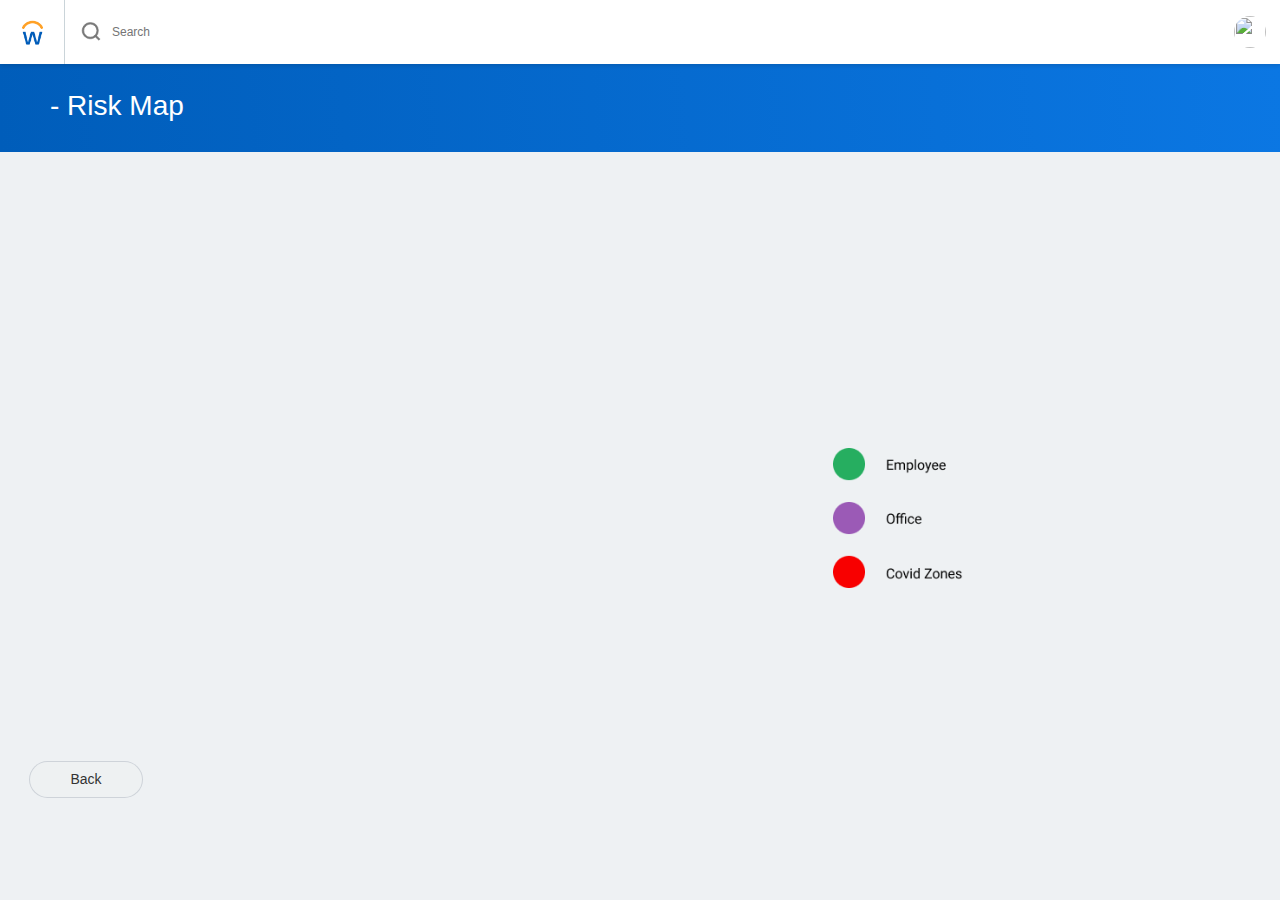
==== index.html @ b1cd4085 "init" ====
<html> 
<head> 
	<meta http-equiv="content-type" content="text/html; charset=UTF-8" /> 
	<title>Google Maps Multiple Markers</title> 
	<script src="http://maps.google.com/maps/api/js?key=AIzaSyCsTdYvC3eE1Tyza6vD00eTCcVnkrwaWxo&sensor=false" type="text/javascript"></script>
	<script src="Script.js" type="text/javascript"></script>
	<link rel="stylesheet" type="text/css" href="css/styles.css" media="screen"/>
</head> 
<body onload="changeIframeSrc()">
	<!-- Top Nav Bar Start -->
	<div class="topNavFull">
		<div class="topNavLeft">
			<div class="wdappchrome-j" style="visibility: visible;">
				<button class="topNavLeftButton" title="Home" aria-label="Home">
					<div class="wdappchrome-l">
						<img src="img/logo.PNG"width="35" height="35"/>
						<a link="https://wd3-impl.workday.com/quilter2/d/inst/3$11353/4181$5.htmld"></a>
					</div>
				</button>
			</div>
			<div class="topNavLeftLine"></div>
			<div role="search" id="wd-searchInput">
				<div class="wdappchrome-aj">
					<input class="wdappchrome-al" type="search" data-automation-id="globalSearchInput" aria-label="search all of workday" aria-autocomplete="list" aria-owns="wd-searchAutocompleteList" aria-haspopup="true" role="combobox" aria-expanded="false" aria-activedescendant="" placeholder="Search"><button class="wdappchrome-an wdappchrome-ap wdappchrome-am" data-automation-id="searchInputSearchIcon" tabindex="-1" title="Search" aria-label="Search">
						<button class="wdappchrome-an" data-automation-id="searchInputSearchIcon" tabindex="-1" title="Search" aria-label="Search">
							<div class="wdappchrome-ao">
								<img src="img/Search.PNG"width="30" height="30"/>
							</div>
						</button>
				</div>
			</div>
		</div>
		<div class="topNavRight">
			<div class="wdappchrome-aao">
				<button class="wdappchrome-aap" data-automation-id="Current_User" aria-haspopup="true" aria-expanded="false">
					<div class="wdappchrome-s">
						<img src="https://impl.workdaycdn.com/wday/uiclient/static/gwt-desktop/2020.29.032/update/WorkdayApp/93B959D18471CDA424277B53D8DB14AA.cache.svg" class="wdappchrome-aaq">
					</div>
				</button>
			</div>
		</div>
	</div>
	<!-- Top Nav Bar End -->
	<div class="TopBar">
		<div class="WKLK" data-automation-id="viewStackHeaderTitle">
			<h1 id="heading_0ad29a94-457e-4d3a-a761-de5312bbacb5" class="WIPK">
				<span class="WDLK" id="City" title="Risk Map"></span><span class="WDLK" title="Risk Map">- Risk Map</span>
			</h1>
			<div>
				<span class="WOJK"></span>
			</div>
		</div>
	</div>
	<div class="Title">
		<div class="workdayHome-n">
			<h1 class="workdayHome-j" id="title" ></h1>
		</div>
	</div>
	<div class="MapParent">
		<div class="map" id="map"></div>
		<div>
			<img src="img/Map.png" class="Map-legend">
		</div>
	</div>
	<button class="WJEN" id="Back" tabindex="0" aria-disabled="false" role="button" id="4057243a6f0b48d38a792e9a3fa8f95c" title="Cancel" type="button">
		<span class="WPEN"></span><span class="WLEN" title="Cancel">
			Back
		</span>
	</button>
</body>
</html>
---- css/styles.css ----
/*
 * workdayApp.css
 * required base styles
 */

 @font-face {
    font-family: "WorkdaySans";
    src: local('WorkdaySans'),
    url('../fonts/workdaysans/v2_5/WorkdaySans.eot?#iefix') format('embedded-opentype'),
    url('../fonts/workdaysans/v2_5/WorkdaySans.woff') format('woff'),
    url('../fonts/workdaysans/v2_5/WorkdaySans.ttf') format('truetype'),
    url('../fonts/workdaysans/v2_5/WorkdaySans.svg') format('svg');
    font-weight: normal;
    font-style: normal;
}

@font-face {
    font-family: "Droid Sans Mono";
    src: local('Droid Sans Mono'), url(../fonts/droidsansmono/v1/droidsansmono.woff2) format('woff2'), url(../fonts/droidsansmono/v1/droidsansmono.woff) format('woff'), url(../fonts/droidsansmono/v1/droidsansmono.ttf) format('truetype');
}

@font-face {
    font-family: "Roboto Mono";
    font-style: normal;
    font-weight: 400;
    src: local('Roboto Mono'),
    url(../fonts/robotomono/Roboto_Mono_400.woff2) format('woff2'),
    url(../fonts/robotomono/Roboto_Mono_400.woff) format('woff'),
    url(../fonts/robotomono/Roboto_Mono_400.ttf) format('truetype'),
    url(../fonts/robotomono/Roboto_Mono_400.svg) format('svg');
}

@font-face {
    font-family: 'Roboto';
    font-style: normal;
    font-weight: 400;
    src: local('Roboto'), local('Roboto-Regular'),
    url(../fonts/roboto/v2/Roboto400.woff2) format('woff2'),
    url(../fonts/roboto/v2/Roboto400.woff) format('woff'),
    url(../fonts/roboto/v2/Roboto400.ttf) format('truetype');
}

@font-face {
    font-family: 'Roboto';
    font-style: normal;
    font-weight: 500;
    src: local('Roboto Medium'), local('Roboto-Medium'),
    url(../fonts/roboto/v2/Roboto500.woff2) format('woff2'),
    url(../fonts/roboto/v2/Roboto500.woff) format('woff'),
    url(../fonts/roboto/v2/Roboto500.ttf) format('truetype');
}

@font-face {
    font-family: 'Roboto';
    font-style: normal;
    font-weight: 700;
    src: local('Roboto Bold'), local('Roboto-Bold'),
    url(../fonts/roboto/v2/Roboto700.woff2) format('woff2'),
    url(../fonts/roboto/v2/Roboto700.woff) format('woff'),
    url(../fonts/roboto/v2/Roboto700.ttf) format('truetype');
}

/* Icon Font hooks: Keep fighting GWTs "optimizations" */
i[data-icon-id]::before {
    content: attr(data-icon-id);
}

i[data-icon-rtl-id]::after {
    content: attr(data-icon-rtl-id);
}

.externalGlobalSearchInput::-webkit-input-placeholder {
    font-style: normal;
    color: rgba(252, 252, 252, 1);
    text-overflow: ellipsis;
}

.externalGlobalSearchInput::-moz-placeholder {
    font-style: normal;
    color: rgba(252, 252, 252, 1);
    text-overflow: ellipsis;
}

.externalGlobalSearchInput:-moz-placeholder {
    font-style: normal;
    color: rgba(252, 252, 252, 1);
    text-overflow: ellipsis;
}

.externalGlobalSearchInputActive::-webkit-input-placeholder {
    font-style: normal;
    color: rgba(181, 181, 181, 1.00);
    text-overflow: ellipsis;
    text-shadow: none !important;
}

.externalGlobalSearchInputActive::-moz-placeholder {
    font-style: normal;
    color: rgba(181, 181, 181, 1.00);
    text-overflow: ellipsis;
    text-shadow: none !important;
}

.externalGlobalSearchInputActive:-moz-placeholder {
    font-style: normal;
    color: rgba(181, 181, 181, 1.00);
    text-overflow: ellipsis;
    text-shadow: none !important;
}

@media (max-height: 1200px) and (min-height: 930px) {

    .gwt-cal-MonthView {
        min-height: 630px;
    }

}

@media (min-height: 1201px) {

    .gwt-cal-MonthView {
        min-height: 800px;
    }

}

@media (max-height: 929px) {

    .gwt-cal-MonthView {
        min-height: 550px;
    }

}

/**
 * The following css rules are for the loading spinner put in pre-app load.
 */
#spinnerContainer.floatingCirclesG {
    display: block;
    position: absolute;
    top: 50%;
    left: 50%;
    width: 36px;
    height: 36px;
    margin-top: -18px;
    margin-left: -18px;
}

.f_circleG {
    position: absolute;
    background-color: white;
    height: 7px;
    width: 7px;
    -moz-border-radius: 5px;
    -moz-animation-name: f_fadeG;
    -moz-animation-duration: 0.8s;
    -moz-animation-iteration-count: infinite;
    -moz-animation-direction: linear;
    -webkit-border-radius: 5px;
    -webkit-animation-name: f_fadeG;
    -webkit-animation-duration: 0.8s;
    -webkit-animation-iteration-count: infinite;
    -webkit-animation-direction: linear;
    -ms-border-radius: 5px;
    -ms-animation-name: f_fadeG;
    -ms-animation-duration: 0.8s;
    -ms-animation-iteration-count: infinite;
    -ms-animation-direction: linear;
    -o-border-radius: 5px;
    -o-animation-name: f_fadeG;
    -o-animation-duration: 0.8s;
    -o-animation-iteration-count: infinite;
    -o-animation-direction: linear;
    border-radius: 5px;
    animation-name: f_fadeG;
    animation-duration: 0.8s;
    animation-iteration-count: infinite;
    animation-direction: linear;
}

.followingBalls1 {
    left: 0;
    top: 14.7px;
    -moz-animation-delay: 0.3s;
    -webkit-animation-delay: 0.3s;
    -ms-animation-delay: 0.3s;
    -o-animation-delay: 0.3s;
    animation-delay: 0.3s;
}

.followingBalls2 {
    left: 4.306px;
    top: 4.306px;
    -moz-animation-delay: 0.4s;
    -webkit-animation-delay: 0.4s;
    -ms-animation-delay: 0.4s;
    -o-animation-delay: 0.4s;
    animation-delay: 0.4s;
}

.followingBalls3 {
    left: 14.7px;
    top: 0;
    -moz-animation-delay: 0.5s;
    -webkit-animation-delay: 0.5s;
    -ms-animation-delay: 0.5s;
    -o-animation-delay: 0.5s;
    animation-delay: 0.5s;
}

.followingBalls4 {
    right: 4.306px;
    top: 4.306px;
    -moz-animation-delay: 0.6s;
    -webkit-animation-delay: 0.6s;
    -ms-animation-delay: 0.6s;
    -o-animation-delay: 0.6s;
    animation-delay: 0.6s;
}

.followingBalls5 {
    right: 0;
    top: 14.7px;
    -moz-animation-delay: 0.7s;
    -webkit-animation-delay: 0.7s;
    -ms-animation-delay: 0.7s;
    -o-animation-delay: 0.7s;
    animation-delay: 0.7s;
}

.followingBalls6 {
    right: 4.306px;
    bottom: 4.306px;
    -moz-animation-delay: 0.8s;
    -webkit-animation-delay: 0.8s;
    -ms-animation-delay: 0.8s;
    -o-animation-delay: 0.8s;
    animation-delay: 0.8s;
}

.followingBalls7 {
    left: 14.7px;
    bottom: 0;
    -moz-animation-delay: 0.9s;
    -webkit-animation-delay: 0.9s;
    -ms-animation-delay: 0.9s;
    -o-animation-delay: 0.9s;
    animation-delay: 0.9s;
}

.followingBalls8 {
    left: 4.306px;
    bottom: 4.306px;
    -moz-animation-delay: 1s;
    -webkit-animation-delay: 1s;
    -ms-animation-delay: 1s;
    -o-animation-delay: 1s;
    animation-delay: 1s;
}

@-moz-keyframes f_fadeG {
    0% {
        background-color: rgba(93, 134, 160, 1.00);
    }

    100% {
        background-color: rgba(255, 255, 255, 1.00);
    }
}

@-webkit-keyframes f_fadeG {
    0% {
        background-color: rgba(93, 134, 160, 1.00);
    }

    100% {
        background-color: rgba(255, 255, 255, 1.00);
    }
}

@-ms-keyframes f_fadeG {
    0% {
        background-color: rgba(93, 134, 160, 1.00);
    }

    100% {
        background-color: rgba(255, 255, 255, 1.00);
    }
}

@-o-keyframes f_fadeG {
    0% {
        background-color: rgba(93, 134, 160, 1.00);
    }

    100% {
        background-color: rgba(255, 255, 255, 1.00);
    }
}

@keyframes f_fadeG {
    0% {
        background-color: #5d86a0;
    }

    100% {
        background-color: white;
    }
}



@keyframes bounceit {
    0%, 80%, 100% {
        transform: scale(0);
    }

    40% {
        transform: scale(1);
    }
}

@keyframes popit {
    from {
        transform: scale(0);
    }

    to {
        transform: scale(1);
    }
}

@keyframes swooshit {
    from {
        transform: scale(1.30) rotateZ(180deg) translateY(-30px);
        opacity: 0.20;
    }

    to {
        transform: scale(1) rotateZ(0deg) translateY(0px);
        opacity: 1.00;
    }
}

@keyframes floatit {
    from {
        opacity: 0.20;
        transform: translateY(30px);
    }

    to {
        opacity: 1.00;
        transform: translateY(0px);
    }
}

@keyframes revealit {
    from {
        transform: scale(1.0);
    }

    to {
        transform: scale(20.0);
    }
}

.swoosher {
    position: fixed;
    top: 0px;
    right: 0px;
    bottom: 0px;
    left: 0px;
    background-color: rgba(255, 255, 255, 1.0);
    background-repeat: no-repeat, repeat;
    background-position: center center;
}

.bouncy, .bouncier, .bounciest {
    position: fixed;
    margin-top: 55px;
    top: 50%;
    left: 50%;
    width: 18px;
    height: 18px;
    background-color: rgba(198, 198, 198, 1.00);
    border-radius: 9px;
    display: inline-block;
    transform: scale(0);
    animation: bounceit 1.4s infinite ease-in-out both;
}

.bouncy {
    margin-left: -27px;
    animation-delay: 1.6s;
}

.bouncier {
    margin-left: -5px;
    animation-delay: 1.76s;
}

.bounciest {
    margin-left: 17px;
    animation-delay: 1.92s;
}

.letter {
    transform: scale(0);
    background: no-repeat bottom center;
    width: 31px;
    height: 31px;
    display: block;
    position: fixed;
    left: 50%;
    top: 50%;
    margin-top: -35px;
    transform-origin: bottom 10px;
    animation-duration: 300ms;
    animation-iteration-count: 1;
    animation-name: popit;
    animation-fill-mode: forwards;
    animation-timing-function: cubic-bezier(0.175, 0.885, 0.32, 1.275);
}

.letter_w {
    background-image: url([data-uri]);
    margin-left: -85px;
}

.letter_o {
    background-image: url([data-uri]);
    margin-left: -56px;
    animation-delay: 120ms;
}

.letter_r {
    background-image: url([data-uri]);
    margin-left: -33px;
    animation-delay: 240ms;
}

.letter_k {
    background-image: url([data-uri]);
    margin-left: -12px;
    animation-delay: 360ms;
}

.letter_d {
    background-image: url([data-uri]);
    margin-left: 10px;
    animation-delay: 480ms;
}

.letter_a {
    background-image: url([data-uri]);
    margin-left: 34px;
    animation-delay: 600ms;
}

.letter_y {
    background-image: url([data-uri]);
    margin-left: 57px;
    margin-top: -27px;
    animation-delay: 720ms;
}

.letter_copy {
    background-image: url([data-uri]);
    margin-left: 72px;
    animation-delay: 840ms;
}

.swoosh {
    width: 92px;
    height: 35px;
    display: block;
    position: fixed;
    top: 50%;
    left: 50%;
    margin-left: -43px;
    margin-top: -68px;
    opacity: 0.20;
    background: url([data-uri]) no-repeat center center;
    animation-duration: 400ms;
    animation-iteration-count: 1;
    animation-name: swooshit;
    animation-fill-mode: forwards;
    animation-timing-function: ease-in-out;
    transform-origin: bottom;
    transform: scale(1.30) rotateZ(180deg) translateY(-30px);
}

.builtforthefuture {
    width: 195px;
    height: 17px;
    display: block;
    position: fixed;
    top: 50%;
    left: 50%;
    margin-left: -92px;
    margin-top: 12px;
    opacity: 0.00;
    background: url([data-uri]) no-repeat center center;
    animation-duration: 400ms;
    animation-delay: 400ms;
    animation-iteration-count: 1;
    animation-name: floatit;
    animation-fill-mode: forwards;
    animation-timing-function: ease-in-out;
    transform: translateY(30px);
}

.mask {
    transform: scale(1.0);
    width: 250px;
    height: 250px;
    display: block;
    position: fixed;
    top: 50%;
    left: 50%;
    margin-left: -2048px;
    margin-top: -2048px;
    border-radius: 9999px;
    border: 1923px solid rgba(255, 255, 255, 1.00);
    animation-duration: 1100ms;
    animation-iteration-count: 1;
    animation-name: revealit;
    animation-fill-mode: forwards;
    animation-timing-function: ease-in;
}




body {
    margin: 0;
    padding: 0;
    border: 0;
    vertical-align: baseline;
    direction: ltr;
    width: auto;
    -webkit-text-size-adjust: none;
    color: rgba(74, 74, 74, 1);
    -webkit-font-smoothing: antialiased;
    font: normal normal 400 12px/ 1.34 "Roboto", "Arial", "Helvetica", sans-serif;
    background-color: #eef1f3!important;
    overflow-y: scroll;
    padding-right: 0px;
}

html {
    -webkit-locale: "en";
    direction: ltr;
    unicode-bidi: isolate;
    margin: 0 !important;
    border: none !important;
    padding: 0;
    font: inherit;
    vertical-align: baseline;
    width: auto;
}

.topNavFull {
    width: 100%;
    direction: ltr;
    -webkit-text-size-adjust: none;
    color: rgba(74, 74, 74, 1);
    -webkit-font-smoothing: antialiased;
    margin: 0;
    padding: 0;
    border: 0;
    font: inherit;
    vertical-align: baseline;
    display: flex;
    align-items: center;
    justify-content: space-between;
    position: relative;
    height: 64px;
    z-index: 3;
    background-color: #fff;
    box-shadow: 0 2px 4px 0 rgba(0,0,0,.12);
}

.topNavLeft {
    direction: ltr;
    -webkit-text-size-adjust: none;
    color: rgba(74, 74, 74, 1);
    -webkit-font-smoothing: antialiased;
    margin: 0;
    padding: 0;
    border: 0;
    font: inherit;
    vertical-align: baseline;
    display: flex;
    align-items: center;
}

.topNavRight {
    direction: ltr;
    -webkit-text-size-adjust: none;
    color: rgba(74, 74, 74, 1);
    -webkit-font-smoothing: antialiased;
    margin: 0;
    padding: 0;
    border: 0;
    font: inherit;
    vertical-align: baseline;
    display: flex;
    align-items: center;
}

.topNavLeftButton {
    direction: ltr;
    -webkit-text-size-adjust: none;
    visibility: visible;
    -webkit-font-smoothing: antialiased;
    outline: none;
    transition: all .12s ease-in;
    position: relative;
    top: 0;
    width: 48px;
    height: 48px;
    color: #86959e;
    box-sizing: border-box;
    font: normal normal 400 12px/ 1.34 "Roboto", "Arial", "Helvetica", sans-serif;
    padding: 2px;
    cursor: pointer;
    background-color: transparent;
    margin: 0 8px;
    border-radius: 100px;
    border: 2px solid transparent;
}

.WJEN:hover {
  background-color: #dfdfdf;
  cursor: pointer;
}

.topNavLeftLine {
    direction: ltr;
    -webkit-text-size-adjust: none;
    color: rgba(74, 74, 74, 1);
    -webkit-font-smoothing: antialiased;
    margin: 0;
    padding: 0;
    border: 0;
    font: inherit;
    vertical-align: baseline;
    height: 64px;
    width: 1px;
    background-color: #cad4d9;
}

.wdappchrome-j {
    direction: ltr;
    -webkit-text-size-adjust: none;
    color: rgba(74, 74, 74, 1);
    -webkit-font-smoothing: antialiased;
    margin: 0;
    padding: 0;
    border: 0;
    font: inherit;
    vertical-align: baseline;
    display: flex;
    align-items: center;
    justify-content: center;
    visibility: visible;
}

#wd-searchInput {
    direction: ltr;
    -webkit-text-size-adjust: none;
    color: rgba(74, 74, 74, 1);
    -webkit-font-smoothing: antialiased;
    margin: 0;
    padding: 0;
    border: 0;
    font: inherit;
    vertical-align: baseline;
}

.wdappchrome-aj {
    direction: ltr;
    -webkit-text-size-adjust: none;
    color: rgba(74, 74, 74, 1);
    -webkit-font-smoothing: antialiased;
    padding: 0;
    border: 0;
    font: inherit;
    vertical-align: baseline;
    position: relative;
    height: 48px;
    margin: 8px;
}

.wdappchrome-al {
    direction: ltr;
    -webkit-text-size-adjust: none;
    -webkit-font-smoothing: antialiased;
    outline: none;
    text-align: left;
    resize: none;
    color: #333;
    width: 320px;
    height: 48px;
    box-sizing: border-box;
    vertical-align: top;
    text-indent: 37px;
    font: normal normal 400 12px/ 1.2 "Roboto", "Arial", "Helvetica", sans-serif;
    border-radius: 3px;
    background-color: hsla(0,0%,100%,0);
    padding: 0;
    border: 2px solid transparent;
}

.wdappchrome-an {
    direction: ltr;
    -webkit-text-size-adjust: none;
    -webkit-font-smoothing: antialiased;
    height: 42px;
    position: absolute;
    top: 0;
    outline: none;
    color: #86959e;
    box-sizing: border-box;
    width: 31px;
    font: normal normal 400 12px/ 1.34 "Roboto", "Arial", "Helvetica", sans-serif;
    background-color: #fff;
    padding: 0;
    cursor: pointer;
    border: 2px solid transparent;
    left: 0;
    margin: 3px 0 0 2px;
}

.wdappchrome-ao {
    direction: ltr;
    -webkit-text-size-adjust: none;
    -webkit-font-smoothing: antialiased;
    color: #86959e;
    cursor: pointer;
    margin: 0;
    padding: 0;
    border: 0;
    font: inherit;
    vertical-align: baseline;
    display: flex;
    justify-content: center;
    align-items: center;
}

.wdappchrome-aao {
    direction: ltr;
    -webkit-text-size-adjust: none;
    color: rgba(74, 74, 74, 1);
    -webkit-font-smoothing: antialiased;
    margin: 0;
    padding: 0;
    border: 0;
    font: inherit;
    vertical-align: baseline;
    display: inline-block;
}

.wdappchrome-aap {
    direction: ltr;
    -webkit-text-size-adjust: none;
    -webkit-font-smoothing: antialiased;
    outline: none;
    transition: all .2s ease-in;
    position: relative;
    height: 44px;
    width: 44px;
    box-sizing: border-box;
    color: #86959e;
    font: normal normal 400 12px/ 1.34 "Roboto", "Arial", "Helvetica", sans-serif;
    cursor: pointer;
    background-color: transparent;
    border: 2px solid transparent;
    margin: 0 8px;
    border-radius: 100px;
    padding: 0;
}

.wdappchrome-s {
    direction: ltr;
    -webkit-text-size-adjust: none;
    -webkit-font-smoothing: antialiased;
    color: #86959e;
    cursor: pointer;
    margin: 0;
    padding: 0;
    border: 0;
    font: inherit;
    vertical-align: baseline;
    display: flex;
    justify-content: center;
    align-items: center;
}

.wdappchrome-aaq {
    direction: ltr;
    -webkit-text-size-adjust: none;
    -webkit-font-smoothing: antialiased;
    color: #86959e;
    cursor: pointer;
    margin: 0;
    padding: 0;
    border: 0;
    font: inherit;
    vertical-align: baseline;
    width: 32px;
    height: 32px;
    border-radius: 100px!important;
}

#map {
    align-items: center;
}

.map {
    width: 60%;
    height: 60%;
    margin-left: 35px;
    margin-bottom: 30px;
    border-radius: 5px;
    margin-right: 30px;
    border: 1px;
    float: left;
}

.WJEN {
    direction: ltr;
    -webkit-text-size-adjust: none;
    white-space: nowrap;
    -webkit-font-smoothing: antialiased;
    display: inline-block;
    position: relative;
    cursor: pointer;
    outline: none;
    border: none;
    text-align: center;
    border-radius: 100px;
    overflow: hidden;
    box-sizing: border-box;
    user-select: none;
    transition: all 120ms ease-in;
    top: 0;
    padding: 10px 32px 10px;
    min-width: 112px;
    max-width: 100%;
    margin-left: 30px;
    color: #333;
    background-color: #eef1f2;
    box-shadow: 0 0 0 1px #ced3d9 !important;
    font: normal normal 400 12px/ 1.34 "Roboto", "Arial", "Helvetica", sans-serif;
    line-height: 13px;
    height: 35px;
    padding-top: 8px;
    padding-bottom: 8px;
}

.WPEN {
    direction: ltr;
    -webkit-text-size-adjust: none;
    white-space: nowrap;
    -webkit-font-smoothing: antialiased;
    cursor: pointer;
    text-align: center;
    user-select: none;
    color: #333;
    margin: 0;
    padding: 0;
    border: 0;
    font: inherit;
    position: relative;
    vertical-align: middle;
    background-repeat: no-repeat;
    display: none !important;
}

.WLEN {
    direction: ltr;
    -webkit-text-size-adjust: none;
    -webkit-font-smoothing: antialiased;
    cursor: pointer;
    user-select: none;
    margin: 0;
    padding: 0;
    border: 0;
    font: inherit;
    position: relative;
    font-family: "Roboto", "Helvetica Neue", "Helvetica", "Arial", sans-serif;
    font-size: 14px;
    font-weight: 500;
    display: inline-block;
    transition: all 120ms ease-in;
    width: 100%;
    background-color: transparent;
    text-decoration: none !important;
    color: inherit;
    max-width: 222px;
    white-space: nowrap;
    text-overflow: ellipsis;
    overflow: hidden;
    text-align: center;
    height: 20px;
    z-index: 1;
    margin-left: 0;
    vertical-align: middle;
    line-height: 19px;
}

.TopBar {
    direction: ltr;
    -webkit-text-size-adjust: none;
    color: rgba(74, 74, 74, 1);
    -webkit-font-smoothing: antialiased;
    border: 0;
    font: inherit;
    transition: padding 220ms ease-in-out;
    margin-bottom: -20px;
    padding: 24px 39px 24px 40px;
    height: 40px;
    display: block;
    margin: 0;
    background-image: linear-gradient(86deg, rgb(0, 93, 186), rgb(11, 119, 227));
}

.WKLK {
    direction: ltr;
    -webkit-text-size-adjust: none;
    -webkit-font-smoothing: antialiased;
    margin: 0;
    padding: 0;
    border: 0;
    font: inherit;
    vertical-align: middle;
    width: 100%;
    display: table-cell;
    color: white;
    font-size: 28px;
    font-weight: 500;
}

.WIPK {
    direction: ltr;
    -webkit-text-size-adjust: none;
    -webkit-font-smoothing: antialiased;
    margin: 0;
    padding: 0;
    border: 0;
    font: inherit;
    vertical-align: baseline;
    color: #333;
    font-size: 28px;
    font-weight: 500;
    line-height: 36px;
}

.WDLK {
    direction: ltr;
    -webkit-text-size-adjust: none;
    -webkit-font-smoothing: antialiased;
    margin: 0;
    padding: 0;
    border: 0;
    font: inherit;
    vertical-align: baseline;
    display: inline;
    margin-right: 10px;
    color: white;
    font-size: 28px;
    font-weight: 500;
}

.Title {
    direction: ltr;
    -webkit-text-size-adjust: none;
    color: rgba(74, 74, 74, 1);
    -webkit-font-smoothing: antialiased;
    margin: 0;
    padding: 0;
    border: 0;
    font: inherit;
    vertical-align: baseline;
    z-index: 2;
    margin-left: 32px;
    margin-right: 80px;
    margin-top: 20px;
    margin-bottom: 20px;
}

.workdayhome-j {
    direction: ltr;
    -webkit-text-size-adjust: none;
    -webkit-font-smoothing: antialiased;
    margin: 0;
    padding: 0;
    border: 0;
    font: inherit;
    white-space: nowrap;
    overflow: hidden;
    text-overflow: ellipsis;
    color: #333;
    font-weight: 700;
    font-size: 24px;
    line-height: 64px;
    width: 100%;
    display: inline-block;
    vertical-align: top;
    position: relative;
}

.MapParent {
    width: 100%;
    overflow: hidden;
}

.Map-legend {
    width: 130px;
    height:140px;
    margin-top: 20%;
}
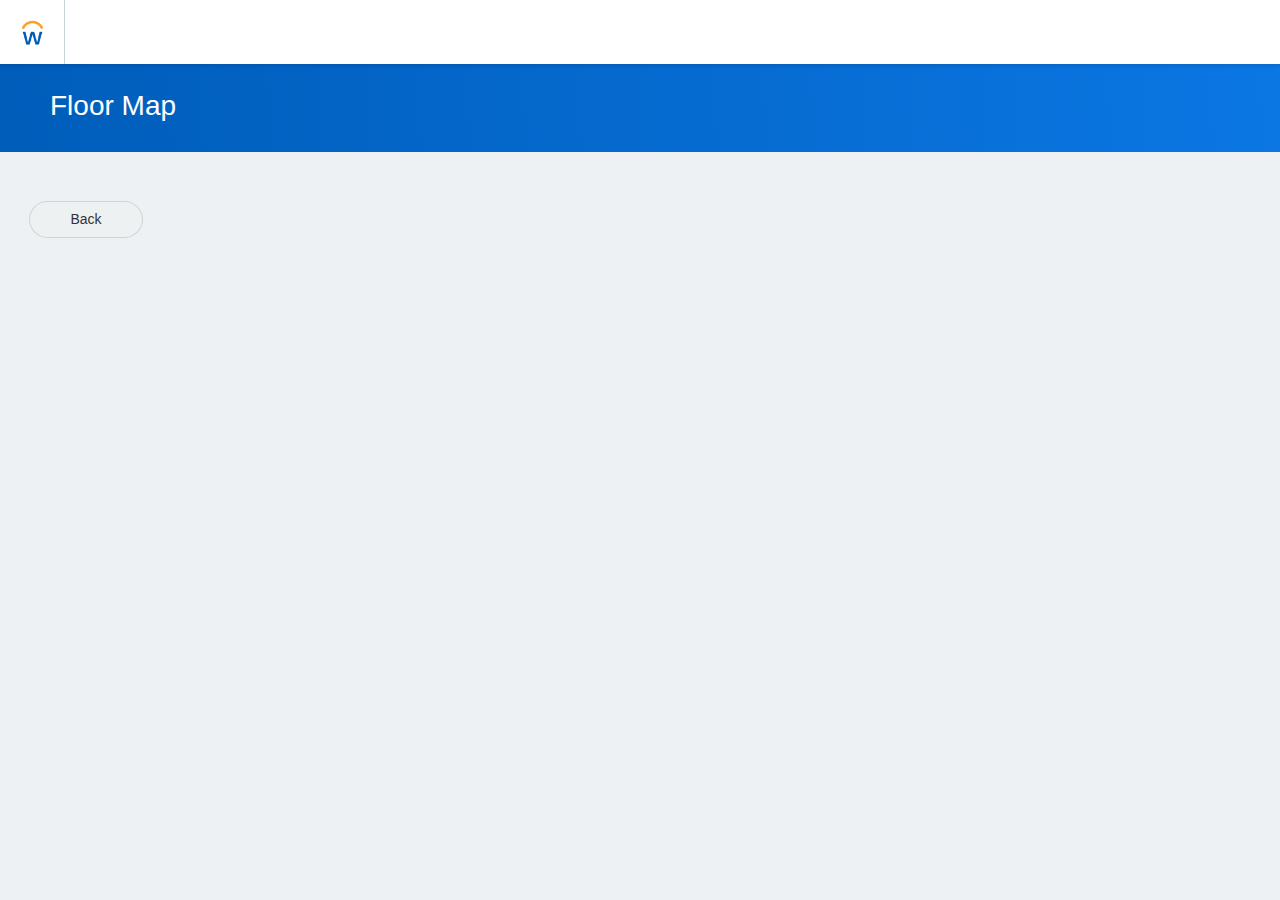
==== commit c37dafc0: "update" ====
--- a/index.html
+++ b/index.html
@@ -1,10 +1,191 @@
 <html> 
 <head> 
 	<meta http-equiv="content-type" content="text/html; charset=UTF-8" /> 
-	<title>Google Maps Multiple Markers</title> 
+	<title>Floor Maps Multiple Markers</title> 
 	<script src="http://maps.google.com/maps/api/js?key=AIzaSyCsTdYvC3eE1Tyza6vD00eTCcVnkrwaWxo&sensor=false" type="text/javascript"></script>
-	<script src="Script.js" type="text/javascript"></script>
+	<script src="https://ajax.googleapis.com/ajax/libs/jquery/2.1.1/jquery.min.js"></script>
+    <script type="text/javascript" >
+	function make_base_auth(user, password) {
+  var tok = user + ':' + password;
+  var hash = btoa(tok);
+  return "Basic " + hash;
+}
+$(document).ready(function(){
+$.ajax
+  ({
+    type: "GET",
+    url: "https://wcpdev-services1.wd101.myworkday.com/ccx/service/customreport2/deloitte_wcpdev1/bliu/getLocations?Location_Usages_for_Location!WID=46db411c4a5245fbb39834d8b2cba049!b60d72493d43100026e8f68f33f60044&format=json",
+    dataType: 'json',
+	crossDomain: true,
+    async: false,
+    beforeSend: function (xhr){ 
+        xhr.setRequestHeader('Authorization', make_base_auth('-impl','')); 
+    },
+    success: function (response){
+                
+                for (var i in response.Report_Entry) {
+                       console.log(response.Report_Entry[i].locationName);
+                   }
+				   var data = '{"coords": [{"top":510,"left":400,"text":"Printer Not Available"},{"top":450,"left":810,"text":"Meeting Room Available"}]}';
+				//console.log(response.Report_Entry[0].locationName);
+				$('#image-wrapper').attr('data-captions', data);
+    },
+	error: function (xhr, status) {
+                alert("error");
+            }
+})});
+
+$(document).ready(function() {
+  setInterval(function() {
+    cache_clear()
+  }, 3000);
+});
+
+function cache_clear() {
+  window.location.reload(true);
+  // window.location.reload(); use this if you do not remove cache
+}
+
+var Markers = {
+    fn: {
+        addMarkers: function() {
+            var target = $('#image-wrapper');
+            var data = target.attr('data-captions');
+
+            var captions = $.parseJSON(data);
+            var coords = captions.coords;
+
+            for (var i = 0; i < coords.length; i++) {
+                var obj = coords[i];
+                var top = obj.top;
+                var left = obj.left;
+                var text = obj.text;
+
+				if(text.includes('Not')){
+                $('<span class="marker2"/>').css({
+                    top: top,
+                    left: left
+                }).html('<span class="caption">' + text + '</span>').
+                appendTo(target);
+				}
+				else{
+				$('<span class="marker"/>').css({
+                    top: top,
+                    left: left
+                }).html('<span class="caption">' + text + '</span>').
+                appendTo(target);
+				}
+
+            }
+        },
+        showCaptions: function() {
+            $('span.marker2').on('click', function() {
+                var $marker = $(this),
+                    $caption = $('span.caption', $marker);
+                if ($caption.is(':hidden')) {
+                    $caption.slideDown(300);
+
+                } else {
+                    $caption.slideUp(300);
+
+                }
+
+            });
+			$('span.marker').on('click', function() {
+                var $marker = $(this),
+                    $caption = $('span.caption', $marker);
+                if ($caption.is(':hidden')) {
+                    $caption.slideDown(300);
+
+                } else {
+                    $caption.slideUp(300);
+
+                }
+
+            });
+
+        }
+    },
+
+    init: function() {
+        this.fn.addMarkers();
+        this.fn.showCaptions();
+
+    }
+};
+
+$(function() {
+    Markers.init();
+
+});
+
+function getParameterByName(name, url = window.location.href) {
+    name = name.replace(/[\[\]]/g, '\\$&');
+    var regex = new RegExp('[?&]' + name + '(=([^&#]*)|&|#|$)'),
+        results = regex.exec(url);
+    if (!results) return null;
+    if (!results[2]) return '';
+    return decodeURIComponent(results[2].replace(/\+/g, ' '));
+}
+
+
+
+$(function() { 
+var abc = getParameterByName('myParam');
+var def = getParameterByName('myParam2');
+console.log(abc);
+console.log(def);
+Markers.init(); 
+}); 
+
+function myFunction() {
+  location.href = "https://wcpdev.wd101.myworkday.com/deloitte_wcpdev1/d/home.htmld";
+}
+</script>
 	<link rel="stylesheet" type="text/css" href="css/styles.css" media="screen"/>
+	<style>
+
+
+#image-wrapper img {
+    display: block;
+    margin: 25px auto;
+}
+
+span.marker {
+    width: 20px;
+    height: 20px;
+    color: #fff;
+    text-align: center;
+    position: absolute;
+    line-height: 20px;
+    cursor: pointer;
+}
+span.marker2 {
+    width: 20px;
+    height: 20px;
+    color: #fff;
+    text-align: center;
+    position: absolute;
+    line-height: 20px;
+    cursor: pointer;
+}
+span.marker:before {
+    content: '🟢';
+}
+span.marker2:before {
+    content: '❌';
+}
+span.caption {
+    width: 180px;
+    background: #f66;
+    color: #fff;
+    padding: 4px;
+    position: absolute;
+    top: 20px;
+    left: 0;
+    display: none;
+}
+</style>
 </head> 
 <body onload="changeIframeSrc()">
 	<!-- Top Nav Bar Start -->
@@ -19,50 +200,23 @@
 				</button>
 			</div>
 			<div class="topNavLeftLine"></div>
-			<div role="search" id="wd-searchInput">
-				<div class="wdappchrome-aj">
-					<input class="wdappchrome-al" type="search" data-automation-id="globalSearchInput" aria-label="search all of workday" aria-autocomplete="list" aria-owns="wd-searchAutocompleteList" aria-haspopup="true" role="combobox" aria-expanded="false" aria-activedescendant="" placeholder="Search"><button class="wdappchrome-an wdappchrome-ap wdappchrome-am" data-automation-id="searchInputSearchIcon" tabindex="-1" title="Search" aria-label="Search">
-						<button class="wdappchrome-an" data-automation-id="searchInputSearchIcon" tabindex="-1" title="Search" aria-label="Search">
-							<div class="wdappchrome-ao">
-								<img src="img/Search.PNG"width="30" height="30"/>
-							</div>
-						</button>
-				</div>
-			</div>
-		</div>
-		<div class="topNavRight">
-			<div class="wdappchrome-aao">
-				<button class="wdappchrome-aap" data-automation-id="Current_User" aria-haspopup="true" aria-expanded="false">
-					<div class="wdappchrome-s">
-						<img src="https://impl.workdaycdn.com/wday/uiclient/static/gwt-desktop/2020.29.032/update/WorkdayApp/93B959D18471CDA424277B53D8DB14AA.cache.svg" class="wdappchrome-aaq">
-					</div>
-				</button>
-			</div>
 		</div>
 	</div>
 	<!-- Top Nav Bar End -->
 	<div class="TopBar">
 		<div class="WKLK" data-automation-id="viewStackHeaderTitle">
 			<h1 id="heading_0ad29a94-457e-4d3a-a761-de5312bbacb5" class="WIPK">
-				<span class="WDLK" id="City" title="Risk Map"></span><span class="WDLK" title="Risk Map">- Risk Map</span>
+				<span class="WDLK" id="City" title="Risk Map"></span><span class="WDLK" title="Risk Map">Floor Map</span>
 			</h1>
 			<div>
 				<span class="WOJK"></span>
 			</div>
 		</div>
 	</div>
-	<div class="Title">
-		<div class="workdayHome-n">
-			<h1 class="workdayHome-j" id="title" ></h1>
-		</div>
-	</div>
-	<div class="MapParent">
-		<div class="map" id="map"></div>
-		<div>
-			<img src="img/Map.png" class="Map-legend">
-		</div>
-	</div>
-	<button class="WJEN" id="Back" tabindex="0" aria-disabled="false" role="button" id="4057243a6f0b48d38a792e9a3fa8f95c" title="Cancel" type="button">
+	<div id="image-wrapper">
+    <img src="floorplan.png" alt="" />
+</div>
+	<button onclick="myFunction()" class="WJEN" id="Back" tabindex="0" aria-disabled="false" role="button" id="4057243a6f0b48d38a792e9a3fa8f95c" title="Cancel" type="button">
 		<span class="WPEN"></span><span class="WLEN" title="Cancel">
 			Back
 		</span>
